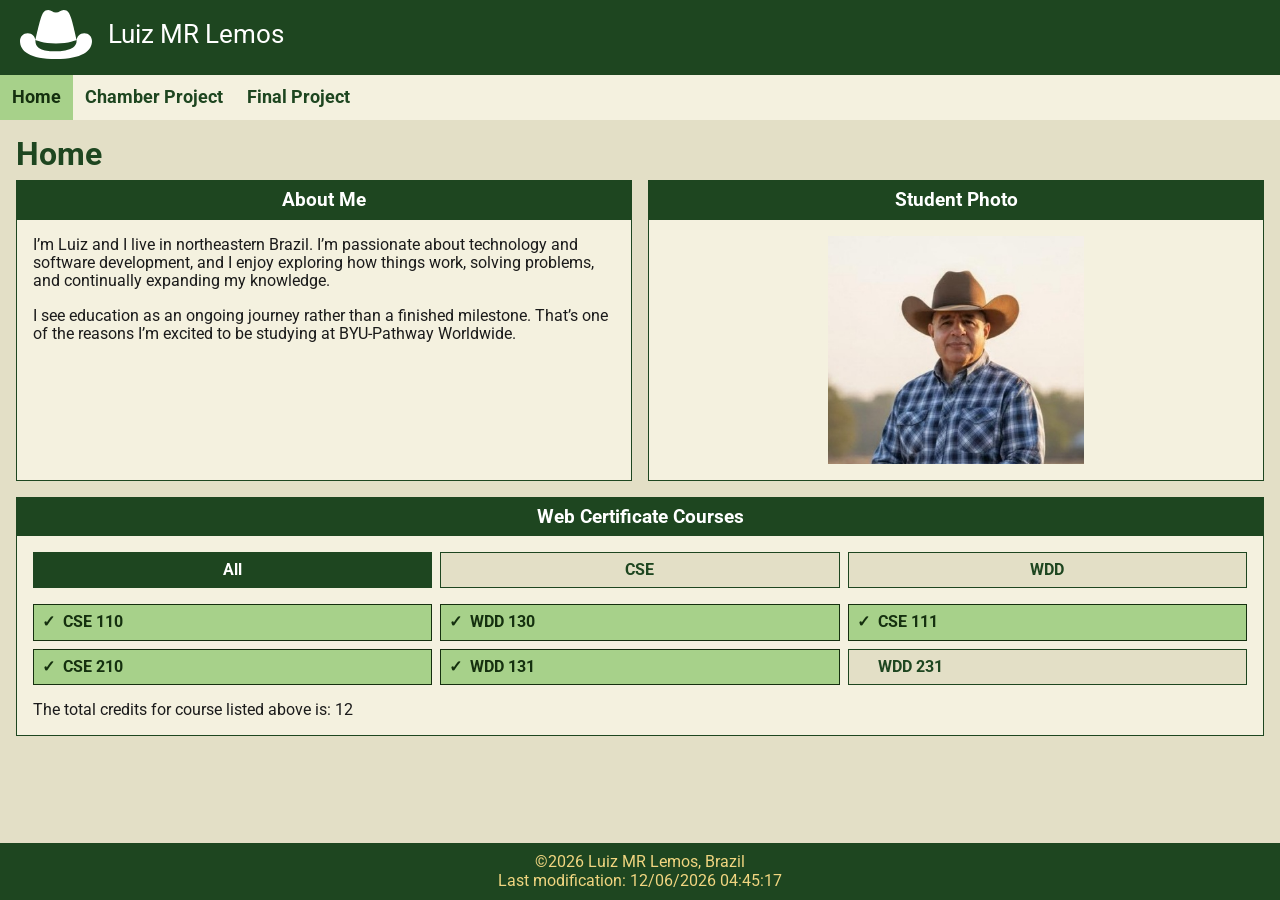
==== index.html @ abe54156 "W01 Assignment: Course Home Page - v0" ====
<!DOCTYPE html>
<html lang="en">

<head>
    <meta charset="UTF-8">
    <meta name="viewport" content="width=device-width, initial-scale=1.0">
    <meta name="description"
        content="WDD 231 – Dynamic Web Fundamentals simple home page using semantic HTML elements, CSS and JS.">
    <meta name="author" content="Luiz MR Lemos">
    <meta name="keywords" content="WDD 231, Dynamic Web Fundamentals, HTML, CSS, JavaScript">
    <title>WDD 231 – Home – Luiz MR Lemos</title>
    <link rel="stylesheet" href="styles/normalize.css">
    <link rel="stylesheet" href="styles/small.css">
    <link rel="stylesheet" href="styles/large.css">
    <link rel="preconnect" href="https://fonts.googleapis.com">
    <link rel="preconnect" href="https://fonts.gstatic.com" crossorigin>
    <link href="https://fonts.googleapis.com/css2?family=Roboto:wght@400;700&display=swap" rel="stylesheet">
    <script src="scripts/navigation.js" defer></script>
    <script src="scripts/courses.js" defer></script>
    <script src="scripts/courses-template.js" defer></script>
    <script src="scripts/courses-filter.js" defer></script>
    <script src="scripts/getdates.js" defer></script>
</head>

<body>

    <header>
        <img id="site-logo" src="images/home-logo.svg" alt="Luiz MR Lemos site logo" width="189" height="128">
        <span>Luiz MR Lemos</span>
        <button id="menu" type="button" aria-label="Open menu" aria-expanded="false" aria-controls="primary-nav"></button>
        <nav id="primary-nav">
            <a href="#" class="active" aria-current="page">Home</a>
            <a href="#">Chamber Project</a>
            <a href="#">Final Project</a>
        </nav>
    </header>
    <main>
        <h1>Home</h1>
        <div class="cards">
            <section class="card">
                <h2>About Me</h2>
                <p>I’m Luiz and I live in northeastern Brazil. I’m passionate about technology and
                    software development, and I enjoy exploring how things work, solving problems, and
                    continually expanding my knowledge.</p>
                 <p>I see education as an ongoing journey rather than a finished
                    milestone. That’s one
                    of the reasons I’m excited to be studying at BYU-Pathway Worldwide.</p>   
            </section>
            <section class="card">
                <h2>Student Photo</h2>
                <img src="images/profile.jpg" alt="Luiz profile picture of Luiz MR Lemos" width="256">
            </section>
        </div>
        <section class="card">
            <h2>Web Certificate Courses</h2>
            <div class="filters">
                <button type="button" class="filter" data-filter="All" aria-pressed="true">All</button>
                <button type="button" class="filter" data-filter="CSE" aria-pressed="false">CSE</button>
                <button type="button" class="filter" data-filter="WDD" aria-pressed="false">WDD</button>
            </div>
            <ul id="course-list" class="courses" aria-live="polite"></ul>
            <p>The total credits for course listed above is: <span id="total-credits"></span></p>
        </section>
    </main>
    <footer>
        <p>©️<span id="currentyear"></span> Luiz MR Lemos, Brazil</p>
        <p>Last modification: <span id="lastModified"></span></p>
    </footer>

</body>

</html>
---- styles/small.css ----
/* The "palette" comes from my profile picture: deep forest green, a cream
   bar, a light leaf green for the current page, and gold in the footer. */
:root {
  --color-brand: #1e4620;
  --color-brand-deep: #15300f;
  --color-on-brand: #ffffff;
  --color-surface: #f4f1df;
  --color-page: #e3dfc6;
  --color-accent: #a7d18a;
  --color-footer-text: #f0d580;
  --color-text: #1b1b1b;
}

* {
  box-sizing: border-box;
  margin: 0;
	padding: 0;
}

body {
  font-family: 'Roboto', sans-serif;
  font-weight: 400;
  color: var(--color-text);
  background-color: var(--color-page);
  min-height: 100vh;
  display: flex;
  flex-direction: column;
}

header {
  background-color: var(--color-brand);
  color: var(--color-on-brand);
  display: flex;
  flex-direction: row;
  flex-wrap: wrap;
  align-items: center;
  gap: 1rem;
  padding: 10px 20px 0 20px;
}

#site-logo {
  display: block;
  height: 49px;
  width: auto;
}

header span {
  font-size: 1.6rem;
}

nav {
  flex: 1 0 100%;
  margin: 0 -20px;
  background-color: var(--color-surface);
  display: flex;
  flex-direction: column;
}

nav a {
	display: none;
	padding: 0.75rem;
	text-align: left;
	text-decoration: none;
	color: var(--color-brand);
	font-weight: 700;
	transition: 0.5s;
	font-size: clamp(1rem, 2vmin, 1.5rem);
}

nav a:hover,
nav a:active {
	color: var(--color-on-brand);
	background-color: var(--color-brand-deep);
}

nav a.active {
	color: var(--color-brand-deep);
	background-color: var(--color-accent);
}

nav.show a {
	display: block;
}

#menu.show::before {
	content: "X";
	content: "X" / "";
}

#menu {
	display: block;
	margin-left: auto;
	appearance: none;
	background: none;
	border: none;
	cursor: pointer;
	text-align: right;
	font-family: inherit;
	font-size: 2rem;
	font-weight: 700;
	padding: 0.5rem 0.75rem;
	color: var(--color-on-brand);
}

#menu::before {
	content: "≡";
	content: "≡" / "";
}

main {
  margin: 1rem 0;
  padding: 0 1rem;
  flex: 1;
}

main > h1 {
  text-align: left;
  margin: 0 0 0.5rem;
  color: var(--color-brand);
}

.cards {
  display: grid;
  grid-template-columns: 1fr;
  gap: 1rem;
  margin-bottom: 1rem;
}

.card {
  border: 1px solid var(--color-brand);
  background-color: var(--color-surface);
  display: flex;
  flex-direction: column;
}

.card h2 {
  background-color: var(--color-brand);
  color: var(--color-on-brand);
  text-align: center;
  font-size: 1.2rem;
  padding: 0.5rem;
}

.card > *:not(h2) {
  margin: 1rem;
}

.card > *:not(h2) + *:not(h2) {
  margin-top: 0;
}

.card img {
  display: block;
  max-width: 100%;
  height: auto;
  margin-left: auto;
  margin-right: auto;
}

.visually-hidden {
  position: absolute;
  width: 1px;
  height: 1px;
  overflow: hidden;
  clip-path: inset(50%);
  white-space: nowrap;
}

.filters {
  display: flex;
  gap: 0.5rem;
}

.filter {
  flex: 1;
  appearance: none;
  border: 1px solid var(--color-brand);
  background-color: var(--color-page);
  color: var(--color-brand);
  font-family: inherit;
  font-size: 1rem;
  font-weight: 700;
  padding: 0.5rem;
  cursor: pointer;
  transition: 0.5s;
}

.filter:hover {
  background-color: var(--color-accent);
  color: var(--color-brand-deep);
}

.filter:focus-visible {
  outline: 2px solid var(--color-brand-deep);
  outline-offset: 2px;
}

.filter[aria-pressed="true"] {
  background-color: var(--color-brand);
  color: var(--color-on-brand);
}

.courses {
  display: grid;
  grid-template-columns: 1fr;
  gap: 0.5rem;
  list-style: none;
}

.course {
  display: flex;
  align-items: center;
  gap: 0.5rem;
  border: 1px solid var(--color-brand);
  background-color: var(--color-page);
  color: var(--color-brand);
  font-weight: 700;
  padding: 0.5rem;
}

.course.completed {
  border-color: var(--color-brand-deep);
  background-color: var(--color-accent);
  color: var(--color-brand-deep);
}

.course-mark {
  visibility: hidden;
}

.course.completed .course-mark {
  visibility: visible;
}

footer {
  background-color: var(--color-brand);
  color: var(--color-footer-text);
  text-align: center;
  padding: 10px 20px;
}
---- styles/large.css ----
/* Media query for wider than mobile viewports: the stacked menu becomes a row
   and the hamburger goes away. A .show left over from a resize is harmless
   here, since it only sets `display` on the links, which this query overrides. */
@media only screen and (min-width: 40em) {
	nav {
		flex-direction: row;
	}
	nav a {
		display: block;
		text-align: center;
	}
	#menu {
		display: none;
	}
	.courses {
		grid-template-columns: repeat(3, 1fr);
	}
	.cards {
		grid-template-columns: 1fr 1fr;
	}
}
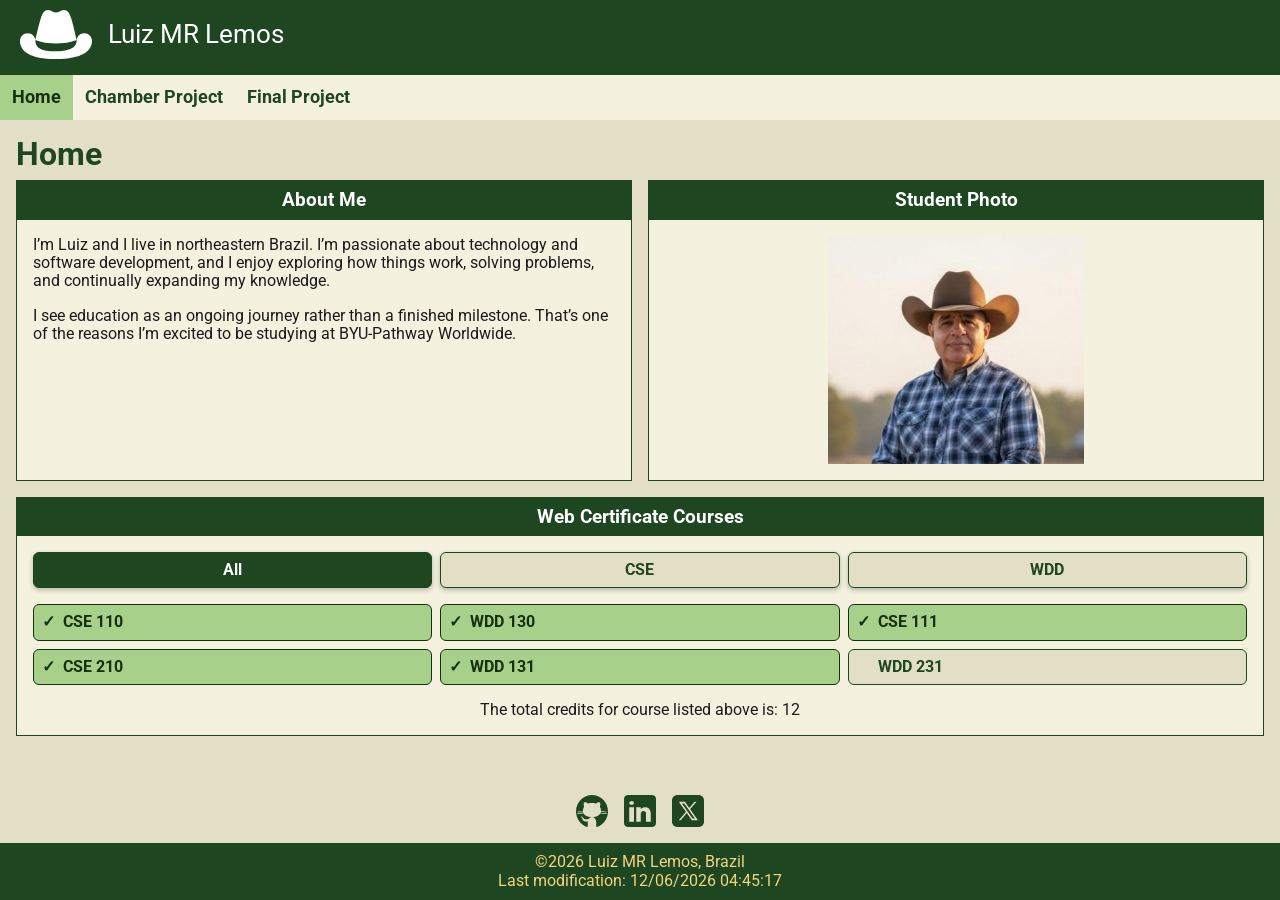
==== commit c9eb27b2: "W01 Assignment: Course Home Page - v2" ====
--- a/index.html
+++ b/index.html
@@ -32,6 +32,7 @@
             <a href="#" class="active" aria-current="page">Home</a>
             <a href="#">Chamber Project</a>
             <a href="#">Final Project</a>
+            <a href="#" hidden>Hidden Link For Testing Purposes</a>
         </nav>
     </header>
     <main>
@@ -59,10 +60,21 @@
                 <button type="button" class="filter" data-filter="WDD" aria-pressed="false">WDD</button>
             </div>
             <ul id="course-list" class="courses" aria-live="polite"></ul>
-            <p>The total credits for course listed above is: <span id="total-credits"></span></p>
+            <p class="credits">The total credits for course listed above is: <span id="total-credits"></span></p>
         </section>
     </main>
     <footer>
+        <div class="social">
+            <a href="https://github.com/mreale-byu/wdd231">
+                <img src="images/github.png" alt="GitHub repository for this project" width="32" height="32">
+            </a>
+            <a href="https://www.linkedin.com/">
+                <img src="images/linkedin.png" alt="LinkedIn" width="32" height="32">
+            </a>
+            <a href="https://x.com/">
+                <img src="images/x.png" alt="X social network" width="32" height="32">
+            </a>
+        </div>
         <p>©️<span id="currentyear"></span> Luiz MR Lemos, Brazil</p>
         <p>Last modification: <span id="lastModified"></span></p>
     </footer>
--- a/styles/small.css
+++ b/styles/small.css
@@ -10,6 +10,7 @@
   --color-accent: #a7d18a;
   --color-footer-text: #f0d580;
   --color-text: #1b1b1b;
+  --color-shadow: rgba(21, 48, 15, 0.3);
 }
 
 * {
@@ -81,6 +82,10 @@
 
 nav.show a {
 	display: block;
+}
+
+#primary-nav a[hidden] {
+	display: none;
 }
 
 #menu.show::before {
@@ -182,6 +187,8 @@
   font-size: 1rem;
   font-weight: 700;
   padding: 0.5rem;
+  border-radius: 6px;
+  box-shadow: 0 2px 5px var(--color-shadow);
   cursor: pointer;
   transition: 0.5s;
 }
@@ -208,6 +215,10 @@
   list-style: none;
 }
 
+.credits {
+  text-align: center;
+}
+
 .course {
   display: flex;
   align-items: center;
@@ -217,6 +228,7 @@
   color: var(--color-brand);
   font-weight: 700;
   padding: 0.5rem;
+  border-radius: 6px;
 }
 
 .course.completed {
@@ -233,6 +245,26 @@
   visibility: visible;
 }
 
+.social {
+  display: flex;
+  justify-content: center;
+  gap: 1rem;
+  background-color: var(--color-page);
+  margin: -10px -20px 10px;
+  padding: 1rem;
+}
+
+.social img {
+  display: block;
+  width: 32px;
+  height: 32px;
+}
+
+.social a:focus-visible {
+  outline: 2px solid var(--color-brand-deep);
+  outline-offset: 2px;
+}
+
 footer {
   background-color: var(--color-brand);
   color: var(--color-footer-text);
